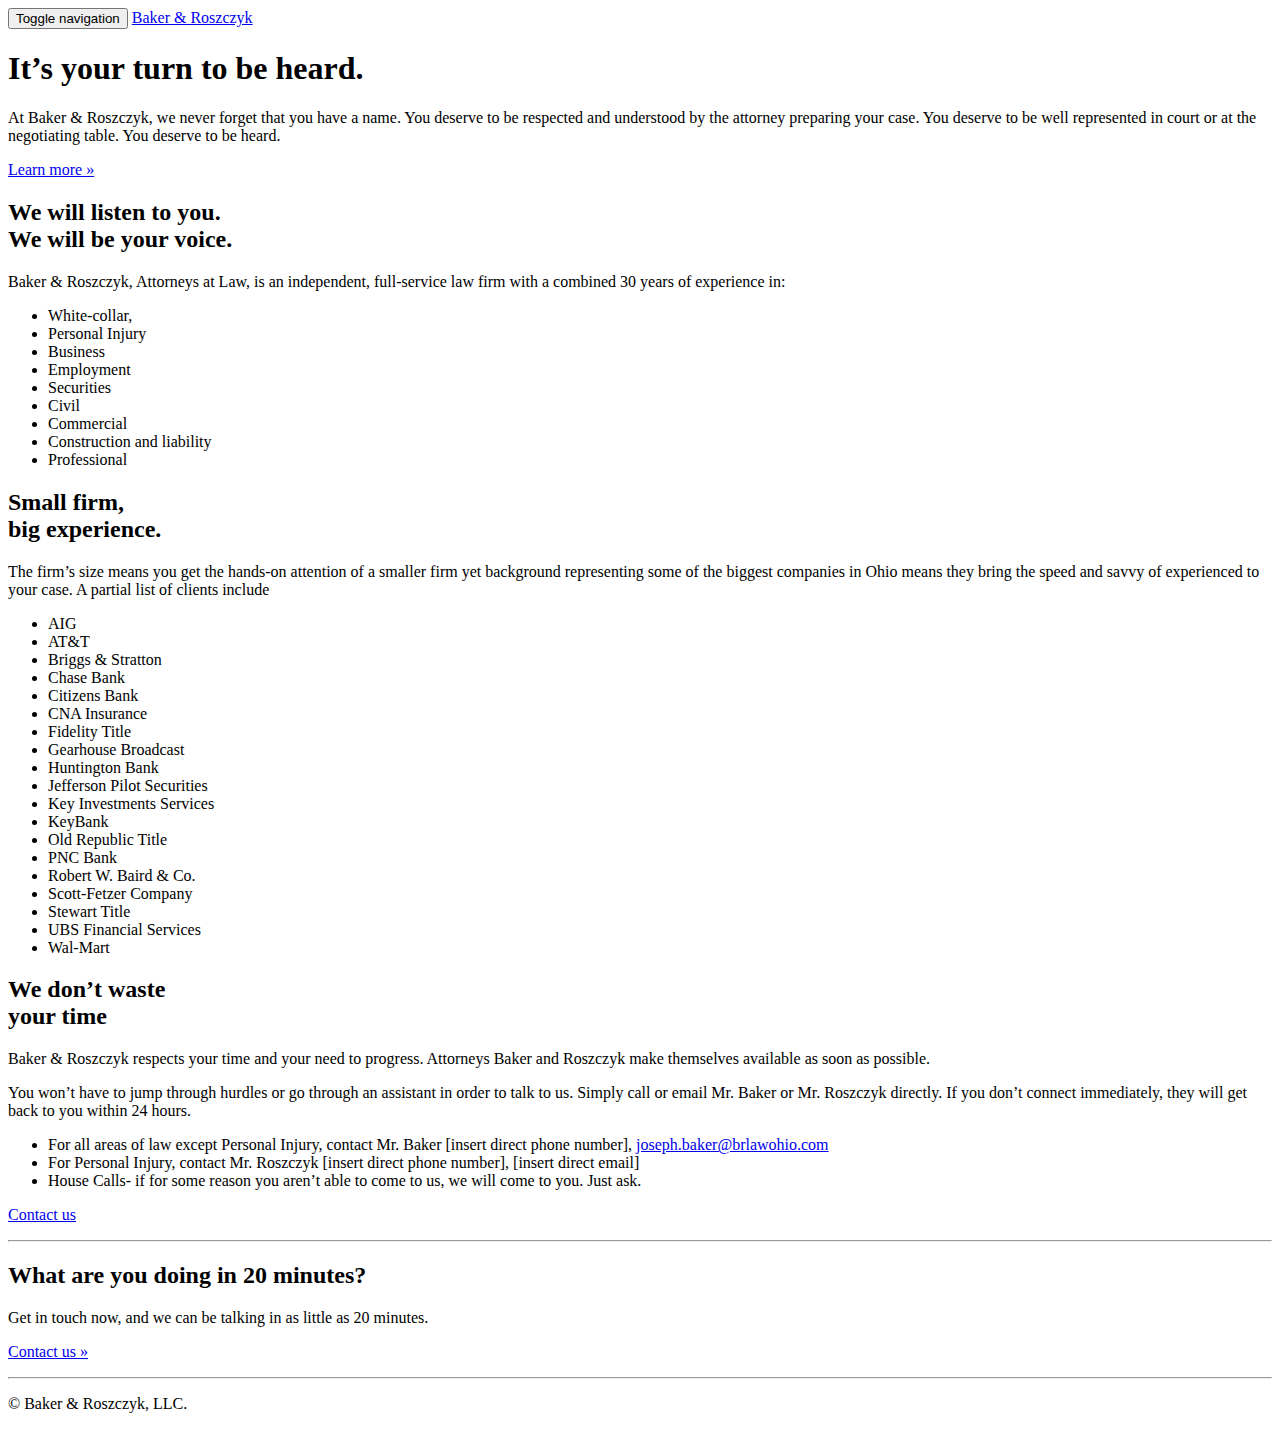
==== index.html @ 655a40b8 "Update page title" ====
<!DOCTYPE html>
<html lang="en">
  <head>
    <meta charset="utf-8">
    <meta http-equiv="X-UA-Compatible" content="IE=edge">
    <meta name="viewport" content="width=device-width, initial-scale=1">
    <!-- The above 3 meta tags *must* come first in the head; any other head content must come *after* these tags -->
    <title>Baker & Roszczyk</title>

    <!-- Bootstrap -->
    <link rel="stylesheet" href="/styles/bootstrap.min.css" />
	<!-- Optional theme -->
	<link rel="stylesheet" href="/styles/bootstrap-theme.min.css" />
	<link rel="stylesheet" href="/styles/jumbotron.css" />
	
    <!-- HTML5 shim and Respond.js for IE8 support of HTML5 elements and media queries -->
    <!-- WARNING: Respond.js doesn't work if you view the page via file:// -->
    <!--[if lt IE 9]>
      <script src="https://oss.maxcdn.com/html5shiv/3.7.2/html5shiv.min.js"></script>
      <script src="https://oss.maxcdn.com/respond/1.4.2/respond.min.js"></script>
    <![endif]-->
  </head>
  <body>
    <nav class="navbar navbar-inverse navbar-fixed-top">
      <div class="container">
        <div class="navbar-header">
          <button type="button" class="navbar-toggle collapsed" data-toggle="collapse" data-target="#navbar" aria-expanded="false" aria-controls="navbar">
            <span class="sr-only">Toggle navigation</span>
            <span class="icon-bar"></span>
            <span class="icon-bar"></span>
            <span class="icon-bar"></span>
          </button>
          <a class="navbar-brand" href="#">Baker & Roszczyk</a>
        </div>
        <div id="navbar" class="navbar-collapse collapse">
		</div><!--/.navbar-collapse -->
      </div>
    </nav>

    <!-- Main jumbotron for a primary marketing message or call to action -->
    <div class="jumbotron">
      <div class="container">
        <h1>It’s your turn to be heard.</h1>
        <p>At Baker & Roszczyk, we never forget that you have a name. You deserve to be respected and understood by the attorney preparing your case. You deserve to be well represented in court or at the negotiating table. You deserve to be heard.</p>
        <p><a class="btn btn-primary btn-lg" href="#" role="button">Learn more &raquo;</a></p>
      </div>
    </div>

    <div class="container">
      <!-- Example row of columns -->
      <div class="row">
        <div class="col-md-4">
			<h2>We will listen to you. <br />We will be your voice.</h2>
			<p>Baker & Roszczyk, Attorneys at Law, is an independent, full-service law firm with a combined 30 years of experience in:</p>
			<ul>
				<li>White-collar,</li> 
				<li>Personal Injury</li>
				<li>Business </li>
				<li>Employment </li>
				<li>Securities </li>
				<li>Civil </li>
				<li>Commercial </li>
				<li>Construction and liability</li>
				<li>Professional </li>
			</ul>
			<!-- <p><a class="btn btn-default" href="#" role="button">View details &raquo;</a></p> -->
        </div>
		<div class="col-md-4">
			<h2>Small firm, <br /> big experience.</h2>
			<p>The firm’s size means you get the hands-on attention of a smaller firm yet  background representing some of the biggest companies in Ohio means they bring the speed and savvy of experienced to your case. A partial list of clients include</p>
			<ul>
				<li>AIG</li>
				<li>AT&T</li>
				<li>Briggs & Stratton</li>
				<li>Chase Bank</li>
				<li>Citizens Bank</li>
				<li>CNA Insurance</li>
				<li>Fidelity Title</li>
				<li>Gearhouse Broadcast</li>
				<li>Huntington Bank</li>
				<li>Jefferson Pilot Securities</li>
				<li>Key Investments Services</li>
				<li>KeyBank</li>
				<li>Old Republic Title</li>
				<li>PNC Bank</li>
				<li>Robert W. Baird & Co.</li>
				<li>Scott-Fetzer Company</li>
				<li>Stewart Title</li>
				<li>UBS Financial Services</li>
				<li>Wal-Mart</li>
			</ul>
			<!-- <p><a class="btn btn-default" href="#" role="button">View details &raquo;</a></p> -->
		</div>
		<div class="col-md-4">
			<h2>We don’t waste <br />your time</h2>
			<p>Baker & Roszczyk respects your time and your need to  progress. Attorneys Baker and Roszczyk make themselves available as soon as possible.</p>
			<p>You won’t have to jump through hurdles or go through an assistant in order to talk to us. Simply call or email Mr. Baker or Mr. Roszczyk directly. If you don’t connect immediately, they will get back to you within 24 hours.</p>
			<ul>
			  <li>For all areas of law except Personal Injury, contact Mr. Baker [insert direct phone number], <a href="mailto:joseph.baker@brlawohio.com"> joseph.baker@brlawohio.com</a></li>
			  <li>For Personal Injury, contact Mr. Roszczyk [insert direct phone number], [insert direct email]</li>
			  <li>House Calls- if for some reason you aren’t able to come to us, we will come to you. Just ask.</li>
			</ul>
		
		  <p><a class="btn btn-default" href="#" role="button">Contact us</a></p>
		</div>
      </div>
      
      
      <div class="row">
		<hr class="featurette-divider">
		<div class="row featurette">
		    <div class="col-md-7">
		      <h2 class="featurette-heading">What are you doing in 20 minutes?</h2>
		      <p class="lead">Get in touch now, and we can be talking in as little as 20 minutes.</p>
		      <p><a class="btn btn-primary btn-lg" href="/contact" role="button">Contact us &raquo;</a></p>
		    </div>
		</div>
		<hr>
	</div>
    </div>
        
                

	
      
	
      
      
      

      <footer>
        <p>&copy; Baker & Roszczyk, LLC.</p>
      </footer>
    </div> <!-- /container -->    

    <!-- jQuery (necessary for Bootstrap's JavaScript plugins) -->
    <script src="https://ajax.googleapis.com/ajax/libs/jquery/1.11.3/jquery.min.js"></script>
    <!-- Include all compiled plugins (below), or include individual files as needed -->
	<!-- Latest compiled and minified JavaScript -->
	<script src="/scripts/bootstrap.min.js" />
  </body>
</html>
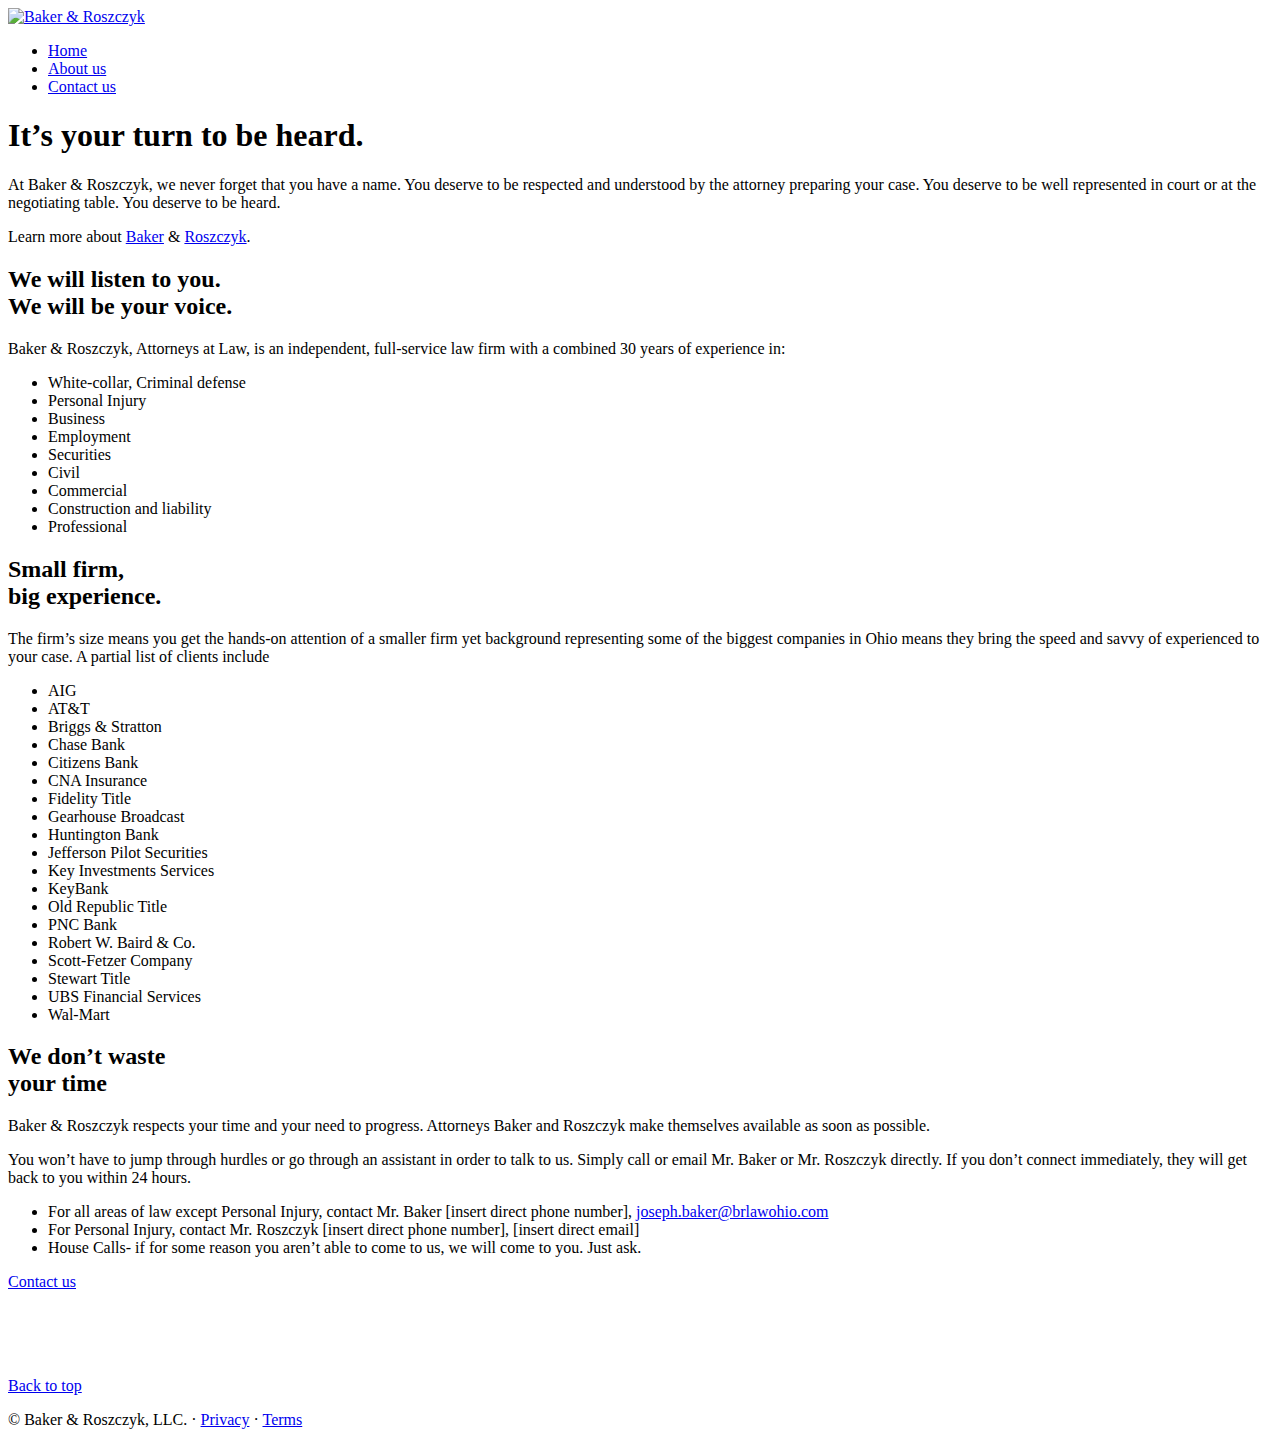
==== commit 9c1b9264: "logo click goes to home" ====
--- a/index.html
+++ b/index.html
@@ -5,13 +5,13 @@
     <meta http-equiv="X-UA-Compatible" content="IE=edge">
     <meta name="viewport" content="width=device-width, initial-scale=1">
     <!-- The above 3 meta tags *must* come first in the head; any other head content must come *after* these tags -->
-    <title>Baker & Roszczyk</title>
+    <title>Baker & Roszczyk, LLC</title>
 
     <!-- Bootstrap -->
-    <link rel="stylesheet" href="/styles/bootstrap.min.css" />
+    <link rel="stylesheet" href="/styles/bootstrap.css" />
 	<!-- Optional theme -->
 	<link rel="stylesheet" href="/styles/bootstrap-theme.min.css" />
-	<link rel="stylesheet" href="/styles/jumbotron.css" />
+	<!-- link rel="stylesheet" href="/styles/jumbotron.css" -- />
 	
     <!-- HTML5 shim and Respond.js for IE8 support of HTML5 elements and media queries -->
     <!-- WARNING: Respond.js doesn't work if you view the page via file:// -->
@@ -21,28 +21,32 @@
     <![endif]-->
   </head>
   <body>
-    <nav class="navbar navbar-inverse navbar-fixed-top">
-      <div class="container">
-        <div class="navbar-header">
-          <button type="button" class="navbar-toggle collapsed" data-toggle="collapse" data-target="#navbar" aria-expanded="false" aria-controls="navbar">
-            <span class="sr-only">Toggle navigation</span>
-            <span class="icon-bar"></span>
-            <span class="icon-bar"></span>
-            <span class="icon-bar"></span>
-          </button>
-          <a class="navbar-brand" href="#">Baker & Roszczyk</a>
-        </div>
-        <div id="navbar" class="navbar-collapse collapse">
-		</div><!--/.navbar-collapse -->
-      </div>
-    </nav>
-
+  
+  
+	<nav class="navbar">
+	  <div class="container">
+	    <div class="navbar-header">
+	      <div class="logo"><a href="/"><img src="images/logo.png" height="120px" alt="Baker & Roszczyk" /></a></div>
+	    </div>
+	    <nav>
+	      <ul class="nav nav-pills pull-right">
+	          <li><a class="lead" href="#">Home</a></li>
+	          <li><a class="lead" href="#">About us</a></li>
+	          <li><a class="lead" href="#">Contact us</a></li>
+	      </ul>
+	     </nav>
+	  </div>
+	</nav>
+    
     <!-- Main jumbotron for a primary marketing message or call to action -->
     <div class="jumbotron">
       <div class="container">
         <h1>It’s your turn to be heard.</h1>
-        <p>At Baker & Roszczyk, we never forget that you have a name. You deserve to be respected and understood by the attorney preparing your case. You deserve to be well represented in court or at the negotiating table. You deserve to be heard.</p>
-        <p><a class="btn btn-primary btn-lg" href="#" role="button">Learn more &raquo;</a></p>
+        <p>At Baker & Roszczyk, we never forget that you have a name. You deserve to be respected and understood by the attorney preparing your case. You deserve to be well represented in court or at the negotiating table. You deserve to be heard.</p>        
+        
+        <p>Learn more about <a href="baker.html">Baker</a> & <a href="roszczyk.html">Roszczyk</a>.</p>
+        <p style="display:none;"><a class="btn btn-primary btn-lg" href="#people" role="button">Learn more &raquo;</a></p>
+        
       </div>
     </div>
 
@@ -52,8 +56,8 @@
         <div class="col-md-4">
 			<h2>We will listen to you. <br />We will be your voice.</h2>
 			<p>Baker & Roszczyk, Attorneys at Law, is an independent, full-service law firm with a combined 30 years of experience in:</p>
-			<ul>
-				<li>White-collar,</li> 
+			<ul class="list-unstyled">
+				<li>White-collar, Criminal defense</li> 
 				<li>Personal Injury</li>
 				<li>Business </li>
 				<li>Employment </li>
@@ -104,33 +108,17 @@
 		  <p><a class="btn btn-default" href="#" role="button">Contact us</a></p>
 		</div>
       </div>
+	
+	<br />
+	<br />
+	<br />
+	
+	<!-- FOOTER -->
+      <footer>
+        <p class="pull-right"><a href="#">Back to top</a></p>
+        <p>&copy; Baker & Roszczyk, LLC. &middot; <a href="#">Privacy</a> &middot; <a href="#">Terms</a></p>
+      </footer>
       
-      
-      <div class="row">
-		<hr class="featurette-divider">
-		<div class="row featurette">
-		    <div class="col-md-7">
-		      <h2 class="featurette-heading">What are you doing in 20 minutes?</h2>
-		      <p class="lead">Get in touch now, and we can be talking in as little as 20 minutes.</p>
-		      <p><a class="btn btn-primary btn-lg" href="/contact" role="button">Contact us &raquo;</a></p>
-		    </div>
-		</div>
-		<hr>
-	</div>
-    </div>
-        
-                
-
-	
-      
-	
-      
-      
-      
-
-      <footer>
-        <p>&copy; Baker & Roszczyk, LLC.</p>
-      </footer>
     </div> <!-- /container -->    
 
     <!-- jQuery (necessary for Bootstrap's JavaScript plugins) -->
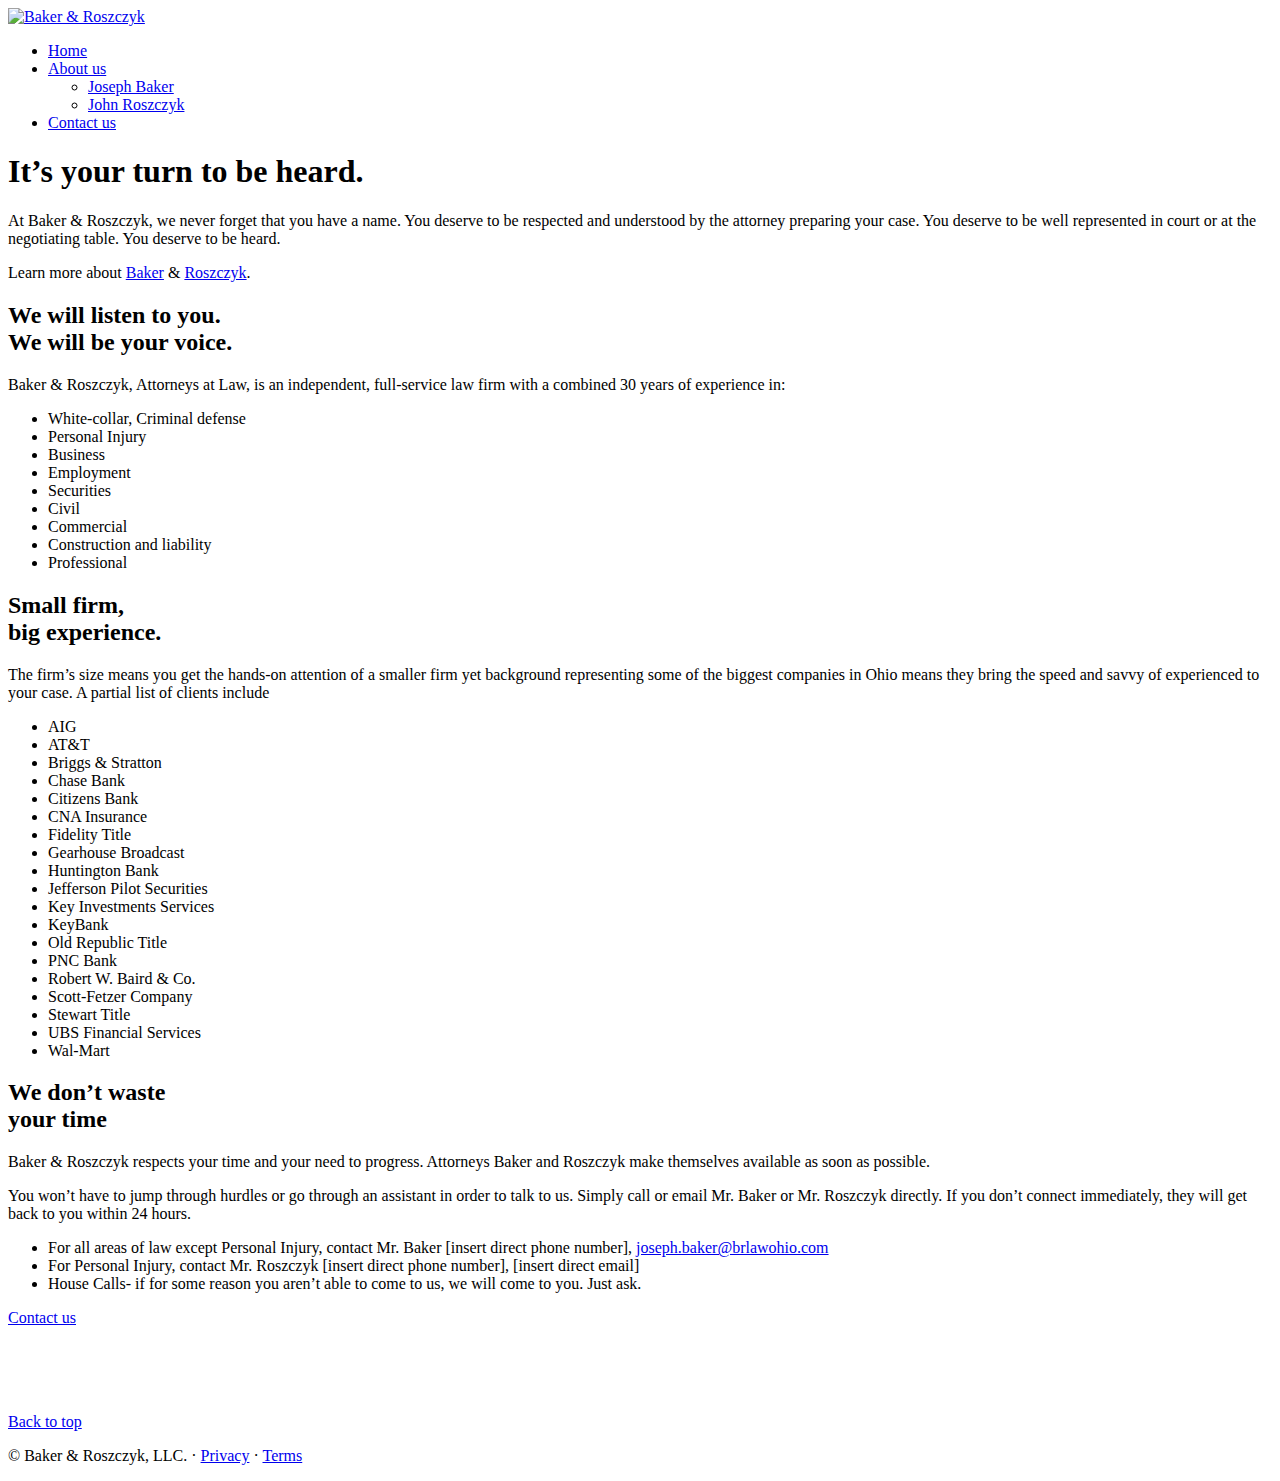
==== commit 90d72179: "dropdowns" ====
--- a/index.html
+++ b/index.html
@@ -8,6 +8,9 @@
     <title>Baker & Roszczyk, LLC</title>
 
     <!-- Bootstrap -->
+    <!-- Bootstrap -->
+    <link href="/scripts/bootstrap.css" rel="stylesheet">
+    
     <link rel="stylesheet" href="/styles/bootstrap.css" />
 	<!-- Optional theme -->
 	<link rel="stylesheet" href="/styles/bootstrap-theme.min.css" />
@@ -30,9 +33,15 @@
 	    </div>
 	    <nav>
 	      <ul class="nav nav-pills pull-right">
-	          <li><a class="lead" href="#">Home</a></li>
-	          <li><a class="lead" href="#">About us</a></li>
-	          <li><a class="lead" href="#">Contact us</a></li>
+	        <li><a class="lead" href="#">Home</a></li>
+			<li role="presentation" class="dropdown">
+				<a class="lead" href="#" class="dropdown-toggle" data-toggle="dropdown" role="button" aria-haspopup="true" aria-expanded="false">About us<span class="caret"></span></a>
+				<ul class="dropdown-menu">
+					<li><a href="#">Joseph Baker</a></li>
+					<li><a href="#">John Roszczyk</a></li>
+				</ul>
+			</li>
+	        <li><a class="lead" href="#">Contact us</a></li>
 	      </ul>
 	     </nav>
 	  </div>
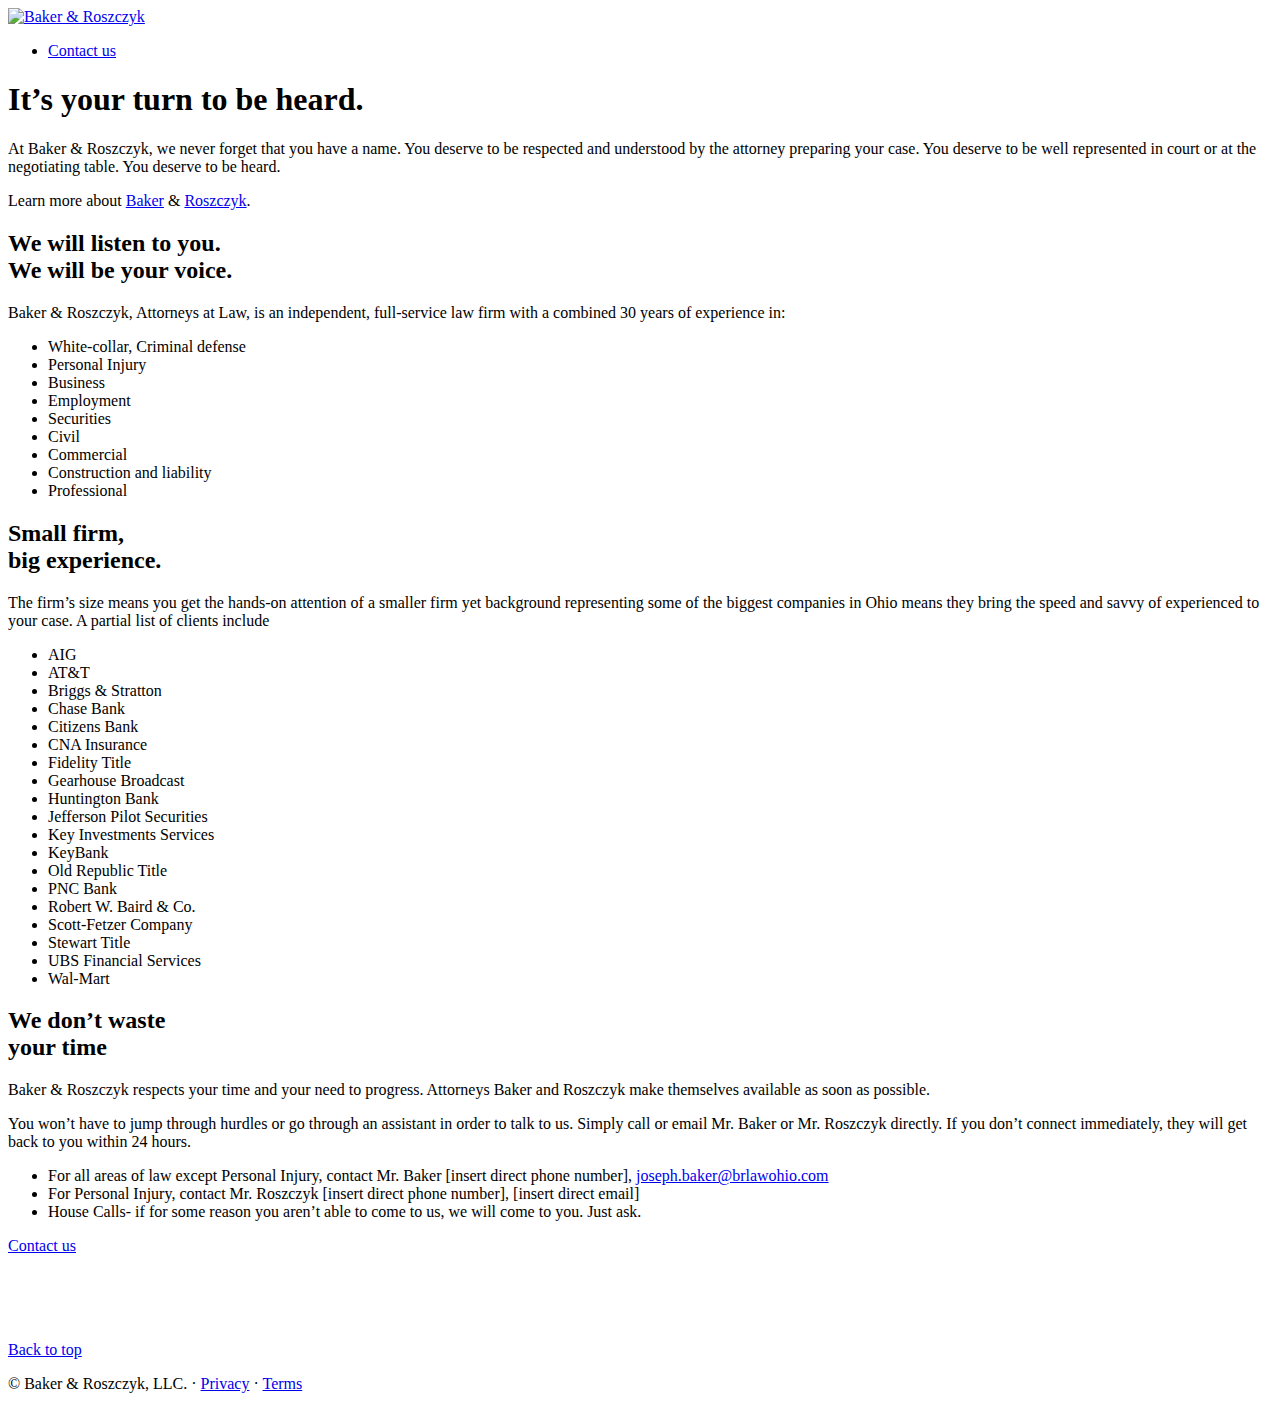
==== commit eea9ebf4: "simplify nav to just home and contact us" ====
--- a/index.html
+++ b/index.html
@@ -25,7 +25,6 @@
   </head>
   <body>
   
-  
 	<nav class="navbar">
 	  <div class="container">
 	    <div class="navbar-header">
@@ -33,15 +32,7 @@
 	    </div>
 	    <nav>
 	      <ul class="nav nav-pills pull-right">
-	        <li><a class="lead" href="#">Home</a></li>
-			<li role="presentation" class="dropdown">
-				<a class="lead" href="#" class="dropdown-toggle" data-toggle="dropdown" role="button" aria-haspopup="true" aria-expanded="false">About us<span class="caret"></span></a>
-				<ul class="dropdown-menu">
-					<li><a href="#">Joseph Baker</a></li>
-					<li><a href="#">John Roszczyk</a></li>
-				</ul>
-			</li>
-	        <li><a class="lead" href="#">Contact us</a></li>
+	        <li><a href="#">Contact us</a></li>
 	      </ul>
 	     </nav>
 	  </div>
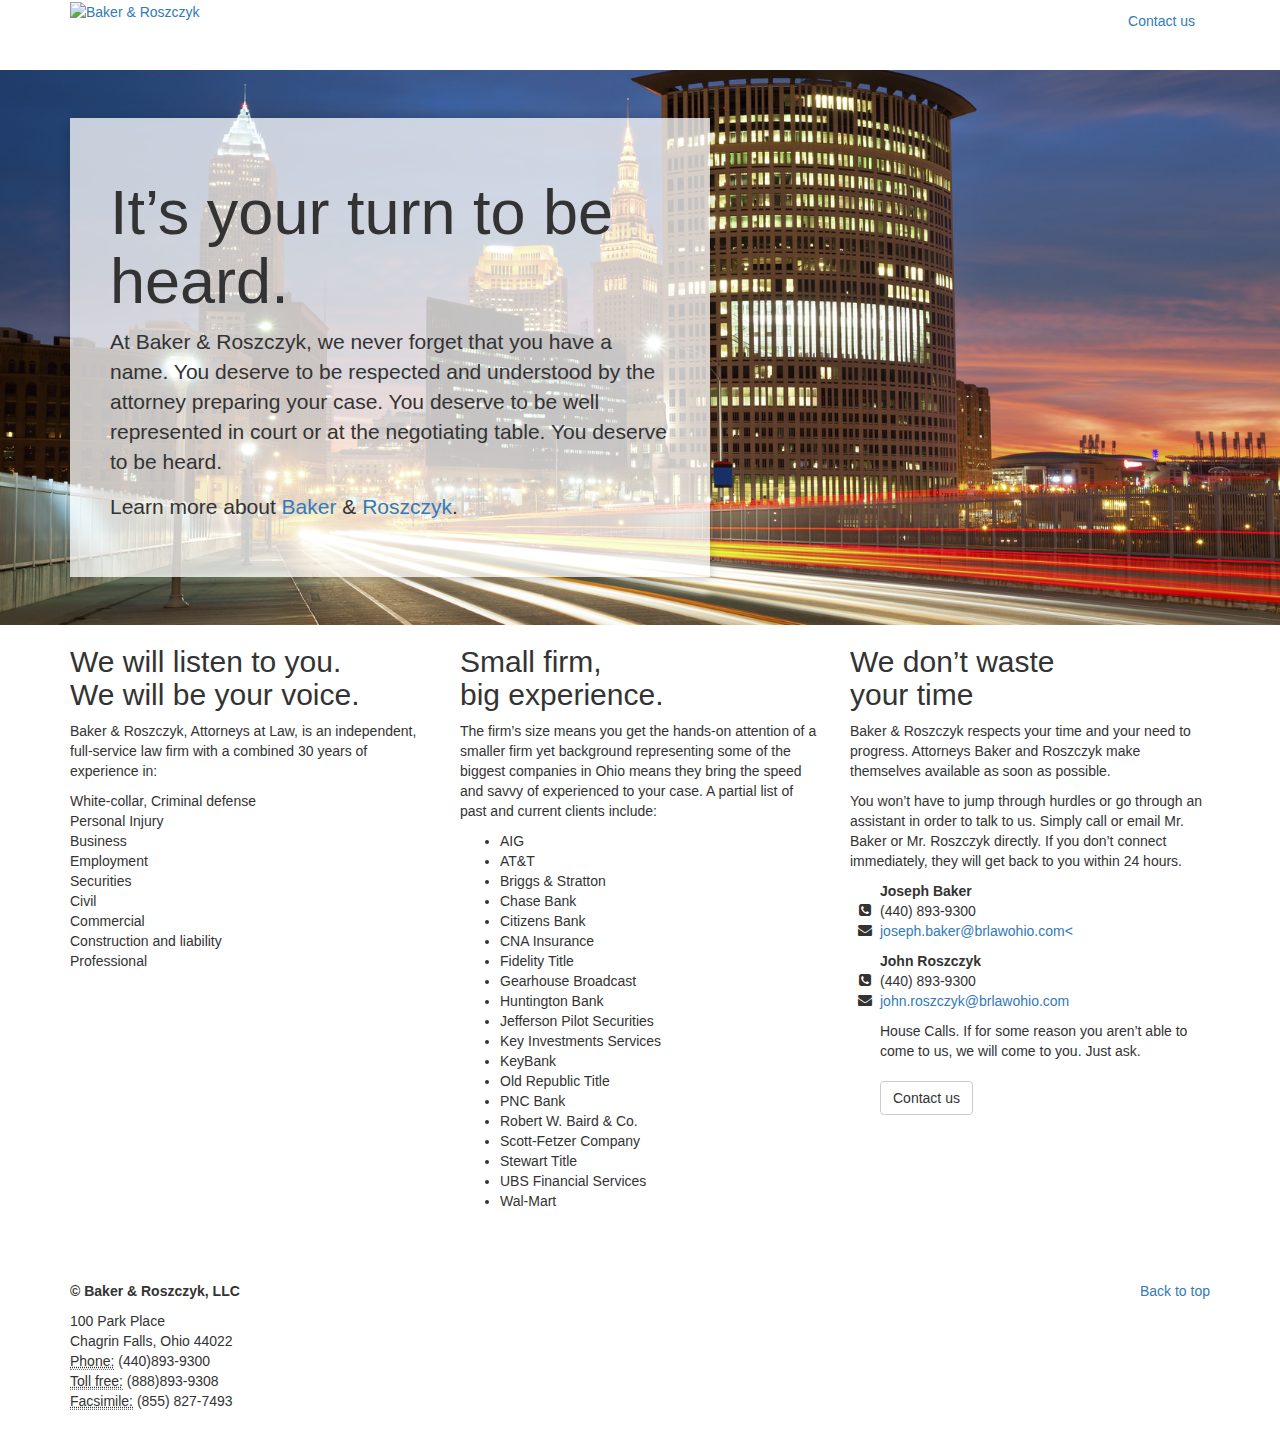
==== commit 35699d48: "change the default page" ====
--- a/index.html
+++ b/index.html
@@ -6,16 +6,18 @@
     <meta name="viewport" content="width=device-width, initial-scale=1">
     <!-- The above 3 meta tags *must* come first in the head; any other head content must come *after* these tags -->
     <title>Baker & Roszczyk, LLC</title>
-
     <!-- Bootstrap -->
-    <!-- Bootstrap -->
-    <link href="/scripts/bootstrap.css" rel="stylesheet">
-    
     <link rel="stylesheet" href="/styles/bootstrap.css" />
 	<!-- Optional theme -->
 	<link rel="stylesheet" href="/styles/bootstrap-theme.min.css" />
 	<!-- link rel="stylesheet" href="/styles/jumbotron.css" -- />
+    <!-- font awesome -->
+    <link rel="stylesheet" href="https://maxcdn.bootstrapcdn.com/font-awesome/4.5.0/css/font-awesome.min.css">
 	
+	
+	    <!-- jQuery (necessary for Bootstrap's JavaScript plugins) -->
+    <script src="https://ajax.googleapis.com/ajax/libs/jquery/1.11.3/jquery.min.js"></script>
+
     <!-- HTML5 shim and Respond.js for IE8 support of HTML5 elements and media queries -->
     <!-- WARNING: Respond.js doesn't work if you view the page via file:// -->
     <!--[if lt IE 9]>
@@ -32,7 +34,7 @@
 	    </div>
 	    <nav>
 	      <ul class="nav nav-pills pull-right">
-	        <li><a href="#">Contact us</a></li>
+	        <li><a href="contact.html">Contact us</a></li>
 	      </ul>
 	     </nav>
 	  </div>
@@ -41,12 +43,13 @@
     <!-- Main jumbotron for a primary marketing message or call to action -->
     <div class="jumbotron">
       <div class="container">
+		<div class="overlay">
         <h1>It’s your turn to be heard.</h1>
         <p>At Baker & Roszczyk, we never forget that you have a name. You deserve to be respected and understood by the attorney preparing your case. You deserve to be well represented in court or at the negotiating table. You deserve to be heard.</p>        
         
-        <p>Learn more about <a href="baker.html">Baker</a> & <a href="roszczyk.html">Roszczyk</a>.</p>
+        <p>Learn more about <a href="baker.html">Baker</a> & <a href="Roszczyk.html">Roszczyk</a>.</p>
         <p style="display:none;"><a class="btn btn-primary btn-lg" href="#people" role="button">Learn more &raquo;</a></p>
-        
+        </div>
       </div>
     </div>
 
@@ -71,7 +74,7 @@
         </div>
 		<div class="col-md-4">
 			<h2>Small firm, <br /> big experience.</h2>
-			<p>The firm’s size means you get the hands-on attention of a smaller firm yet  background representing some of the biggest companies in Ohio means they bring the speed and savvy of experienced to your case. A partial list of clients include</p>
+			<p>The firm’s size means you get the hands-on attention of a smaller firm yet  background representing some of the biggest companies in Ohio means they bring the speed and savvy of experienced to your case. A partial list of past and current clients include:</p>
 			<ul>
 				<li>AIG</li>
 				<li>AT&T</li>
@@ -93,19 +96,31 @@
 				<li>UBS Financial Services</li>
 				<li>Wal-Mart</li>
 			</ul>
-			<!-- <p><a class="btn btn-default" href="#" role="button">View details &raquo;</a></p> -->
 		</div>
 		<div class="col-md-4">
 			<h2>We don’t waste <br />your time</h2>
 			<p>Baker & Roszczyk respects your time and your need to  progress. Attorneys Baker and Roszczyk make themselves available as soon as possible.</p>
 			<p>You won’t have to jump through hurdles or go through an assistant in order to talk to us. Simply call or email Mr. Baker or Mr. Roszczyk directly. If you don’t connect immediately, they will get back to you within 24 hours.</p>
-			<ul>
-			  <li>For all areas of law except Personal Injury, contact Mr. Baker [insert direct phone number], <a href="mailto:joseph.baker@brlawohio.com"> joseph.baker@brlawohio.com</a></li>
-			  <li>For Personal Injury, contact Mr. Roszczyk [insert direct phone number], [insert direct email]</li>
-			  <li>House Calls- if for some reason you aren’t able to come to us, we will come to you. Just ask.</li>
+						
+			<ul class="fa-ul">
+			  <li><i class="fa-li fa fa-person"></i><strong>Joseph Baker</strong></li>
+			  <li><i class="fa-li fa fa-phone-square"></i>(440) 893-9300 <br />
+			  <li><i class="fa-li fa fa-envelope"></i><a href="mailto:joseph.bakerk@brlawohio.com">joseph.baker@brlawohio.com<</a></li>
 			</ul>
+			
+			<ul class="fa-ul">
+			  <li><i class="fa-li fa fa-person"></i><strong>John Roszczyk</strong></li>
+			  <li><i class="fa-li fa fa-phone-square"></i>(440) 893-9300 <br />
+			  <li><i class="fa-li fa fa-envelope"></i><a href="mailto:john.roszczyk@brlawohio.com">john.roszczyk@brlawohio.com</a></li>
+			</ul>
+			
+			<ul class="fa-ul">
+			<li>House Calls.  If for some reason you aren’t able to come to us, we will come to you. Just ask.</li>
+			</u>
+			
+			<br>
 		
-		  <p><a class="btn btn-default" href="#" role="button">Contact us</a></p>
+		  <p><a class="btn btn-default" href="contact.html" role="button">Contact us</a></p>
 		</div>
       </div>
 	
@@ -116,15 +131,33 @@
 	<!-- FOOTER -->
       <footer>
         <p class="pull-right"><a href="#">Back to top</a></p>
-        <p>&copy; Baker & Roszczyk, LLC. &middot; <a href="#">Privacy</a> &middot; <a href="#">Terms</a></p>
+        <p><strong>&copy; Baker & Roszczyk, LLC</strong>
+		<br />
+			<address>
+				100 Park Place <br />
+				Chagrin Falls, Ohio 44022 <br />
+				<abbr title="Phone">Phone:</abbr> (440)893-9300 <br />
+				<abbr title="Phone">Toll free:</abbr> (888)893-9308 <br />
+				<abbr title="Fax">Facsimile:</abbr> (855) 827-7493 <br />
+			</address>
+		</p>
       </footer>
       
     </div> <!-- /container -->    
 
-    <!-- jQuery (necessary for Bootstrap's JavaScript plugins) -->
-    <script src="https://ajax.googleapis.com/ajax/libs/jquery/1.11.3/jquery.min.js"></script>
     <!-- Include all compiled plugins (below), or include individual files as needed -->
 	<!-- Latest compiled and minified JavaScript -->
-	<script src="/scripts/bootstrap.min.js" />
+	<script src="/scripts/bootstrap.min.js"></script>
+	<script type="text/javascript">
+	(function ($) {
+	    $(function () { //On load
+			var min = 1;
+			var max = 5;
+			var imgId = Math.floor(Math.random() * (max - min + 1)) + min;
+			var fileName = imgId + ".jpg";
+			$('.jumbotron').css('background-image', 'url("' + "/images/carousel/" + fileName + '")');
+	    });
+	})(jQuery);
+	</script>
   </body>
-</html>+</html>
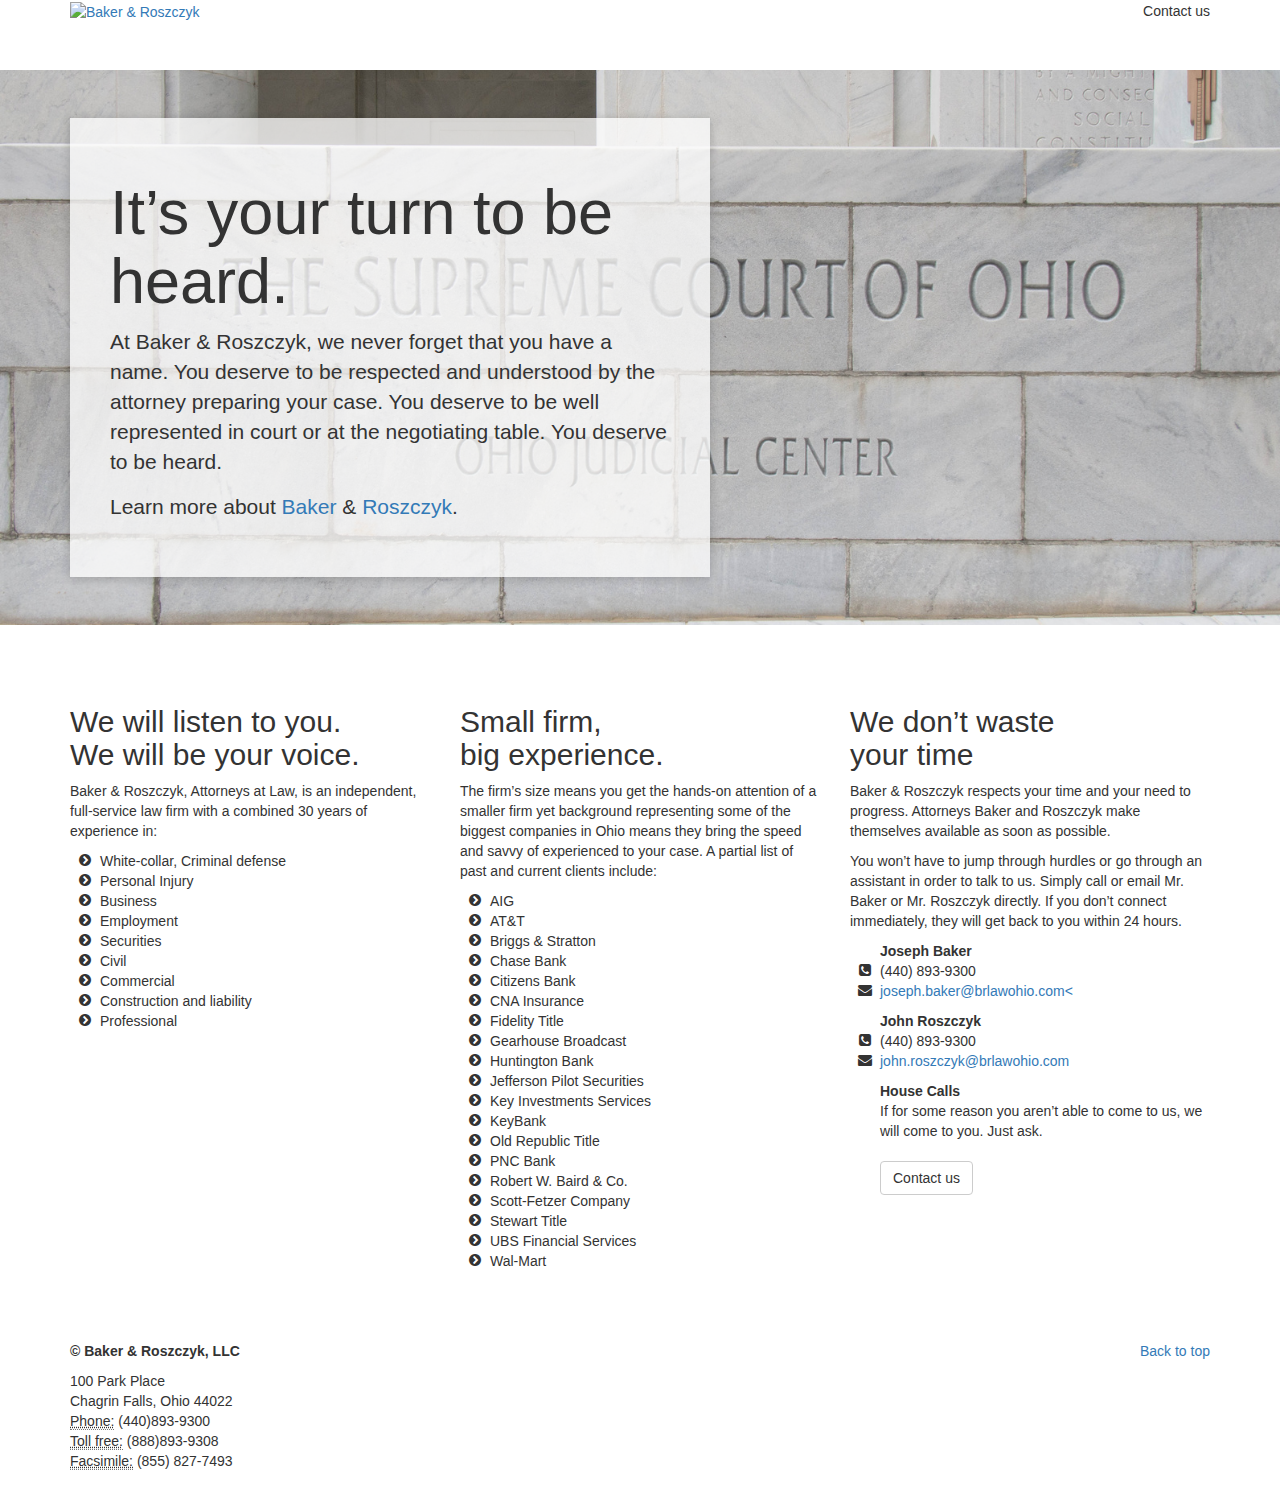
==== commit dfc3ed16: "added bullets to list on home page, added quote styles on people pages" ====
--- a/index.html
+++ b/index.html
@@ -30,11 +30,11 @@
 	<nav class="navbar">
 	  <div class="container">
 	    <div class="navbar-header">
-	      <div class="logo"><a href="/"><img src="images/logo.png" height="120px" alt="Baker & Roszczyk" /></a></div>
+	      <div class="logo"><a href="/"><img src="images/logo.png" height="140px" alt="Baker & Roszczyk" /></a></div>
 	    </div>
 	    <nav>
 	      <ul class="nav nav-pills pull-right">
-	        <li><a href="contact.html">Contact us</a></li>
+	        <li><ahref="contact.html">Contact us</a></li>
 	      </ul>
 	     </nav>
 	  </div>
@@ -53,48 +53,51 @@
       </div>
     </div>
 
+	<br />
+	<br />
+	<br />
     <div class="container">
       <!-- Example row of columns -->
       <div class="row">
         <div class="col-md-4">
 			<h2>We will listen to you. <br />We will be your voice.</h2>
 			<p>Baker & Roszczyk, Attorneys at Law, is an independent, full-service law firm with a combined 30 years of experience in:</p>
-			<ul class="list-unstyled">
-				<li>White-collar, Criminal defense</li> 
-				<li>Personal Injury</li>
-				<li>Business </li>
-				<li>Employment </li>
-				<li>Securities </li>
-				<li>Civil </li>
-				<li>Commercial </li>
-				<li>Construction and liability</li>
-				<li>Professional </li>
+			<ul class="fa-ul">
+				<li><i class="fa-li fa fa-chevron-circle-right"></i>White-collar, Criminal defense</li> 
+				<li><i class="fa-li fa fa-chevron-circle-right"></i>Personal Injury</li>
+				<li><i class="fa-li fa fa-chevron-circle-right"></i>Business </li>
+				<li><i class="fa-li fa fa-chevron-circle-right"></i>Employment </li>
+				<li><i class="fa-li fa fa-chevron-circle-right"></i>Securities </li>
+				<li><i class="fa-li fa fa-chevron-circle-right"></i>Civil </li>
+				<li><i class="fa-li fa fa-chevron-circle-right"></i>Commercial </li>
+				<li><i class="fa-li fa fa-chevron-circle-right"></i>Construction and liability</li>
+				<li><i class="fa-li fa fa-chevron-circle-right"></i>Professional </li>
 			</ul>
 			<!-- <p><a class="btn btn-default" href="#" role="button">View details &raquo;</a></p> -->
         </div>
 		<div class="col-md-4">
 			<h2>Small firm, <br /> big experience.</h2>
 			<p>The firm’s size means you get the hands-on attention of a smaller firm yet  background representing some of the biggest companies in Ohio means they bring the speed and savvy of experienced to your case. A partial list of past and current clients include:</p>
-			<ul>
-				<li>AIG</li>
-				<li>AT&T</li>
-				<li>Briggs & Stratton</li>
-				<li>Chase Bank</li>
-				<li>Citizens Bank</li>
-				<li>CNA Insurance</li>
-				<li>Fidelity Title</li>
-				<li>Gearhouse Broadcast</li>
-				<li>Huntington Bank</li>
-				<li>Jefferson Pilot Securities</li>
-				<li>Key Investments Services</li>
-				<li>KeyBank</li>
-				<li>Old Republic Title</li>
-				<li>PNC Bank</li>
-				<li>Robert W. Baird & Co.</li>
-				<li>Scott-Fetzer Company</li>
-				<li>Stewart Title</li>
-				<li>UBS Financial Services</li>
-				<li>Wal-Mart</li>
+			<ul class="fa-ul">
+				<li><i class="fa-li fa fa-chevron-circle-right"></i>AIG</li>
+				<li><i class="fa-li fa fa-chevron-circle-right"></i>AT&T</li>
+				<li><i class="fa-li fa fa-chevron-circle-right"></i>Briggs & Stratton</li>
+				<li><i class="fa-li fa fa-chevron-circle-right"></i>Chase Bank</li>
+				<li><i class="fa-li fa fa-chevron-circle-right"></i>Citizens Bank</li>
+				<li><i class="fa-li fa fa-chevron-circle-right"></i>CNA Insurance</li>
+				<li><i class="fa-li fa fa-chevron-circle-right"></i>Fidelity Title</li>
+				<li><i class="fa-li fa fa-chevron-circle-right"></i>Gearhouse Broadcast</li>
+				<li><i class="fa-li fa fa-chevron-circle-right"></i>Huntington Bank</li>
+				<li><i class="fa-li fa fa-chevron-circle-right"></i>Jefferson Pilot Securities</li>
+				<li><i class="fa-li fa fa-chevron-circle-right"></i>Key Investments Services</li>
+				<li><i class="fa-li fa fa-chevron-circle-right"></i>KeyBank</li>
+				<li><i class="fa-li fa fa-chevron-circle-right"></i>Old Republic Title</li>
+				<li><i class="fa-li fa fa-chevron-circle-right"></i>PNC Bank</li>
+				<li><i class="fa-li fa fa-chevron-circle-right"></i>Robert W. Baird & Co.</li>
+				<li><i class="fa-li fa fa-chevron-circle-right"></i>Scott-Fetzer Company</li>
+				<li><i class="fa-li fa fa-chevron-circle-right"></i>Stewart Title</li>
+				<li><i class="fa-li fa fa-chevron-circle-right"></i>UBS Financial Services</li>
+				<li><i class="fa-li fa fa-chevron-circle-right"></i>Wal-Mart</li>
 			</ul>
 		</div>
 		<div class="col-md-4">
@@ -115,7 +118,8 @@
 			</ul>
 			
 			<ul class="fa-ul">
-			<li>House Calls.  If for some reason you aren’t able to come to us, we will come to you. Just ask.</li>
+			<li><strong>House Calls</strong></li>
+			<li>If for some reason you aren’t able to come to us, we will come to you. Just ask.</li>
 			</u>
 			
 			<br>
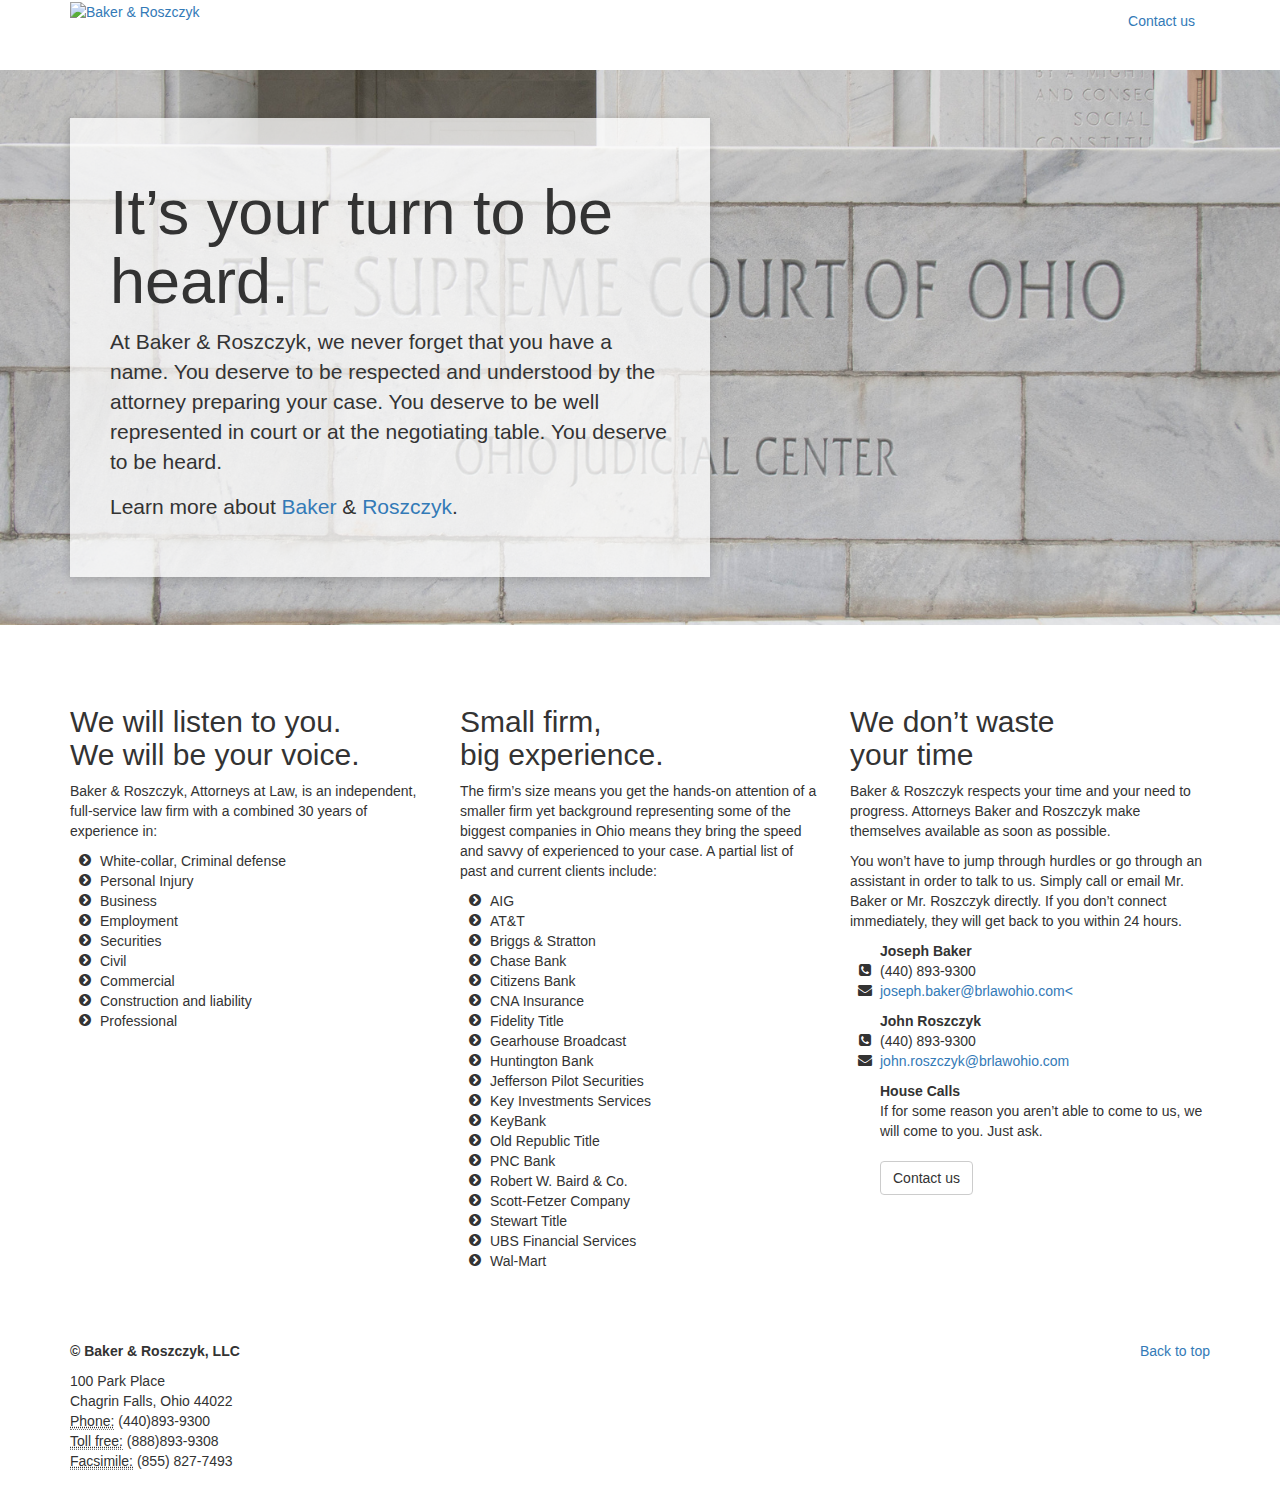
==== commit 3e8c0613: "fix baker email" ====
--- a/index.html
+++ b/index.html
@@ -34,7 +34,7 @@
 	    </div>
 	    <nav>
 	      <ul class="nav nav-pills pull-right">
-	        <li><ahref="contact.html">Contact us</a></li>
+	        <li><a href="contact.html">Contact us</a></li>
 	      </ul>
 	     </nav>
 	  </div>
@@ -108,7 +108,7 @@
 			<ul class="fa-ul">
 			  <li><i class="fa-li fa fa-person"></i><strong>Joseph Baker</strong></li>
 			  <li><i class="fa-li fa fa-phone-square"></i>(440) 893-9300 <br />
-			  <li><i class="fa-li fa fa-envelope"></i><a href="mailto:joseph.bakerk@brlawohio.com">joseph.baker@brlawohio.com<</a></li>
+			  <li><i class="fa-li fa fa-envelope"></i><a href="mailto:joseph.baker@brlawohio.com">joseph.baker@brlawohio.com<</a></li>
 			</ul>
 			
 			<ul class="fa-ul">
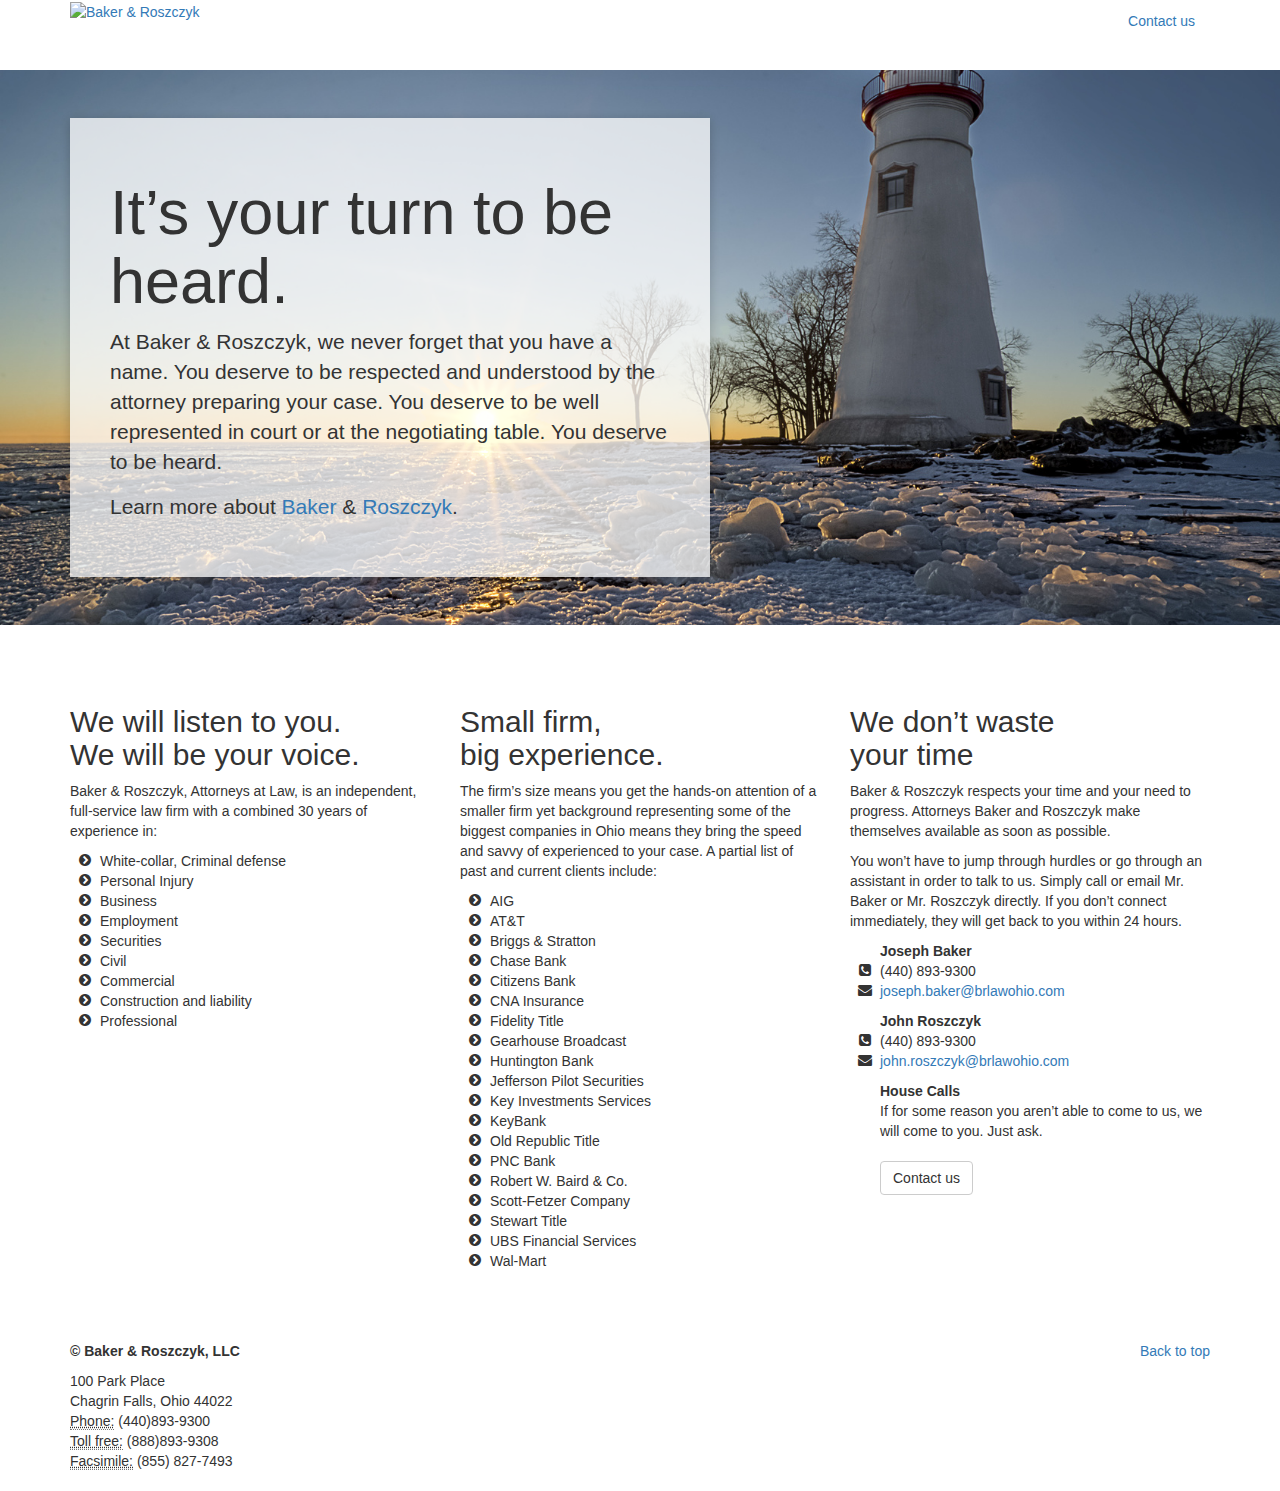
==== commit 1affb215: "Added meta keywords and description" ====
--- a/index.html
+++ b/index.html
@@ -4,6 +4,12 @@
     <meta charset="utf-8">
     <meta http-equiv="X-UA-Compatible" content="IE=edge">
     <meta name="viewport" content="width=device-width, initial-scale=1">
+	
+	<meta name="KEYWORDS" content="Baker & Roszczyk, Baker, Roszczyk, Ohio, Chagrin Falls, Cleveland, criminal, personal injury, law firm, legal, attorney, lawyer, litigation, bankruptcy, mergers, acquisitions, government regulation, tax, technology, health care, energy, law" />
+	<meta name="description" content="At Baker & Roszczyk, we never forget that you have a name. You deserve to be respected and understood by the attorney preparing your case. You deserve to be well represented in court or at the negotiating table. You deserve to be heard." />
+	<meta name="apple-mobile-web-app-title" content="Baker & Roszczyk, LLC" />
+	<meta name="HandheldFriendly" content="true" />
+
     <!-- The above 3 meta tags *must* come first in the head; any other head content must come *after* these tags -->
     <title>Baker & Roszczyk, LLC</title>
     <!-- Bootstrap -->
@@ -108,7 +114,7 @@
 			<ul class="fa-ul">
 			  <li><i class="fa-li fa fa-person"></i><strong>Joseph Baker</strong></li>
 			  <li><i class="fa-li fa fa-phone-square"></i>(440) 893-9300 <br />
-			  <li><i class="fa-li fa fa-envelope"></i><a href="mailto:joseph.baker@brlawohio.com">joseph.baker@brlawohio.com<</a></li>
+			  <li><i class="fa-li fa fa-envelope"></i><a href="mailto:joseph.baker@brlawohio.com">joseph.baker@brlawohio.com </a></li>
 			</ul>
 			
 			<ul class="fa-ul">
